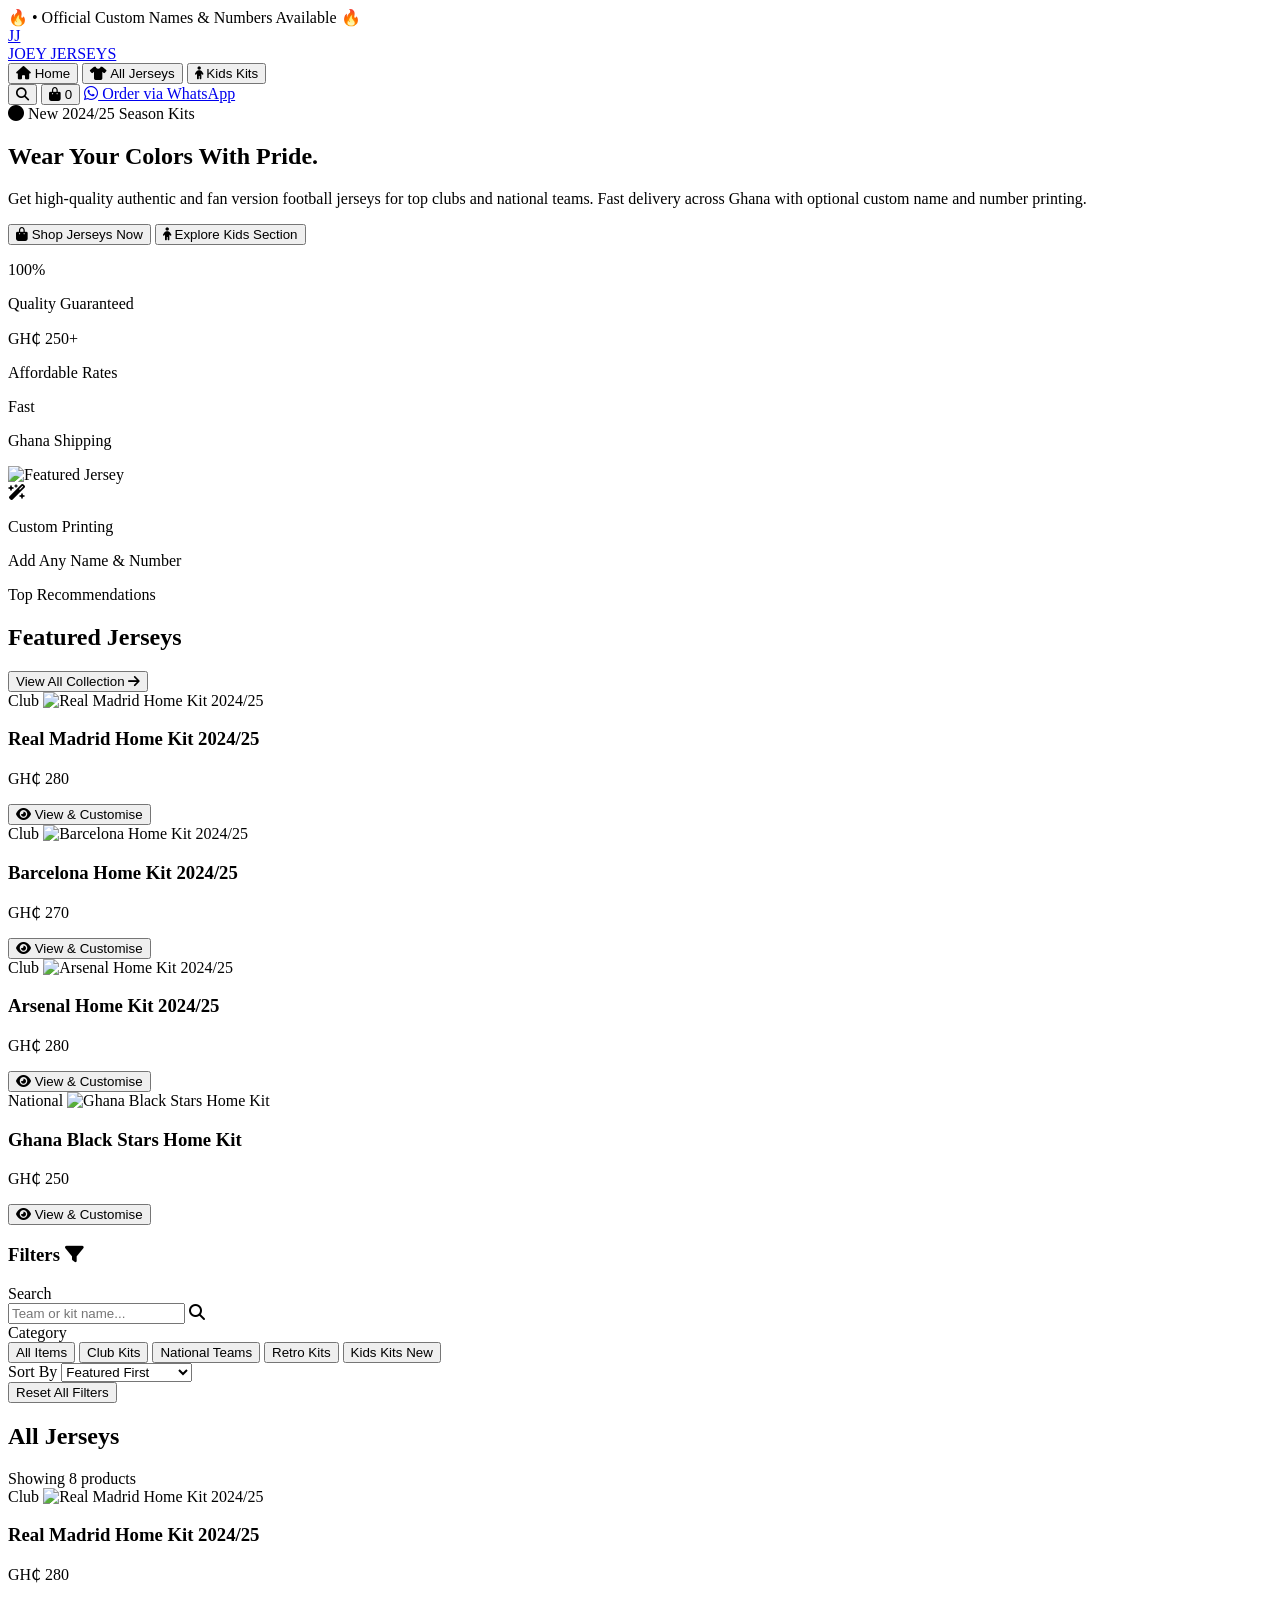
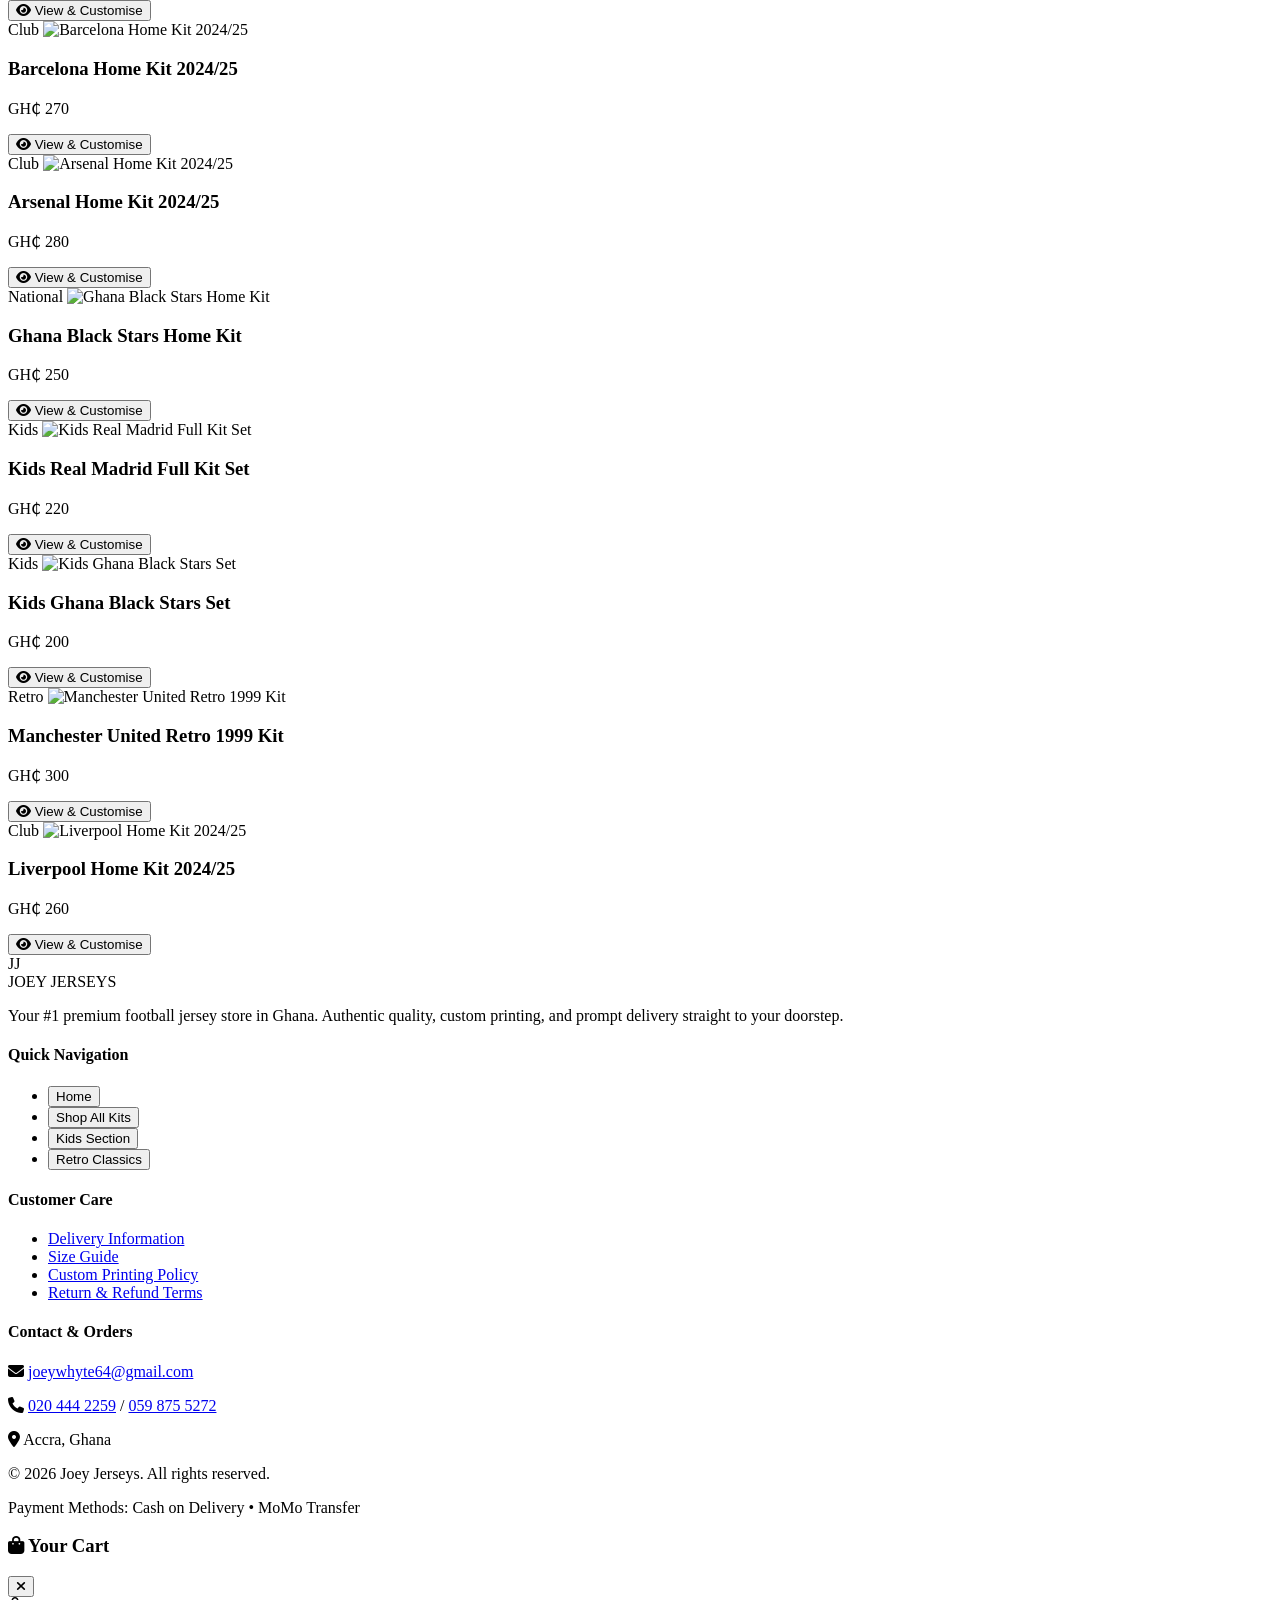
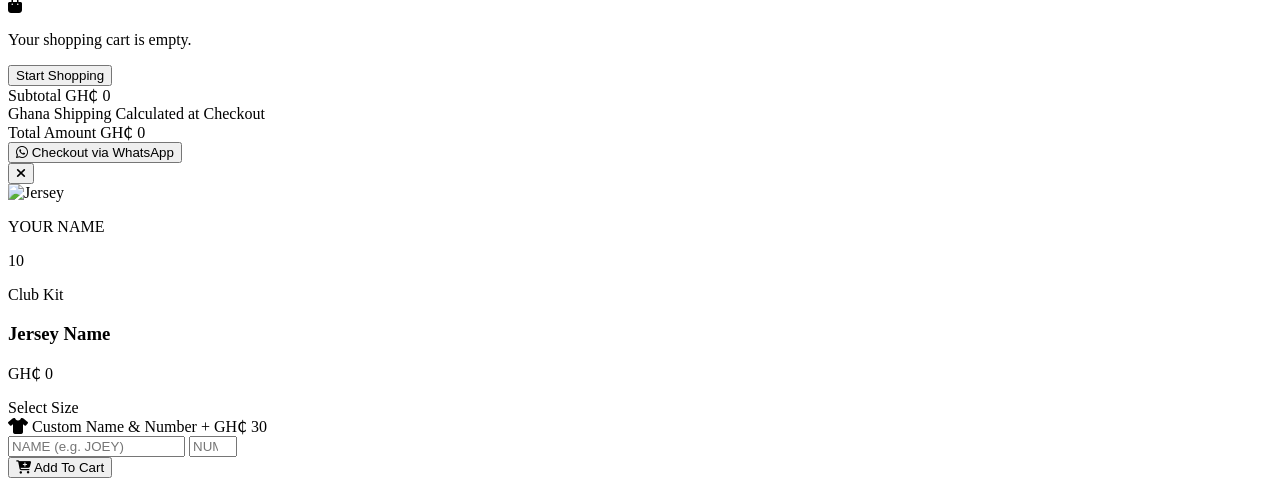
==== index.html @ f0164b30 "unfinished work" ====
<!DOCTYPE html>
<html lang="en">
<head>
  <meta charset="UTF-8">
  <meta name="viewport" content="width=device-width, initial-scale=1.0">
  <title>Joey Jerseys - Premium Football Kits</title>
  
  <!-- Tailwind CSS CDN -->
  <script src="https://cdn.tailwindcss.com"></script>
  
  <!-- Font Awesome Icons -->
  <link rel="stylesheet" href="https://cdnjs.cloudflare.com/ajax/libs/font-awesome/6.4.0/css/all.min.css">
  
  <!-- Custom CSS Link -->
  <link rel="stylesheet" href="style.css">
</head>
<body class="bg-slate-950 text-slate-100 flex flex-col min-h-screen">

  <!-- TOP ANNOUNCEMENT BAR -->
  <div class="bg-gradient-to-r from-red-6-00 via-red-500 to-red-600 text-white text-xs font-bold py-2 px-4 text-center tracking-wider uppercase">
    🔥 • Official Custom Names & Numbers Available 🔥
  </div>

  <!-- NAVIGATION HEADER -->
  <header class="sticky top-0 z-40 bg-slate-900/90 backdrop-blur-md border-b border-slate-800">
    <div class="max-w-7xl mx-auto px-4 sm:px-6 lg:px-8">
      <div class="flex items-center justify-between h-16">
        
        <!-- Logo -->
        <a href="#" onclick="showPage('home')" class="flex items-center gap-2 group">
          <div class="w-10 h-10 bg-gradient-to-tr from-red-600 to-amber-500 rounded-xl flex items-center justify-center font-black text-xl text-white shadow-lg shadow-red-600/30 group-hover:scale-105 transition-transform">
            JJ
          </div>
          <span class="font-black text-xl tracking-tight text-white group-hover:text-red-500 transition-colors">
            JOEY <span class="text-red-500">JERSEYS</span>
          </span>
        </a>

        <!-- Desktop Nav Links -->
        <nav class="hidden md:flex items-center space-x-8 text-sm font-semibold">
          <button onclick="showPage('home')" id="nav-home" class="nav-btn text-white hover:text-red-500 transition-colors flex items-center gap-1.5 py-1 border-b-2 border-red-500">
            <i class="fa-solid fa-house text-xs"></i> Home
          </button>
          <button onclick="showPage('shop')" id="nav-shop" class="nav-btn text-slate-300 hover:text-red-500 transition-colors flex items-center gap-1.5 py-1 border-b-2 border-transparent">
            <i class="fa-solid fa-shirt text-xs"></i> All Jerseys
          </button>
          <button onclick="showPage('shop', 'Kids')" id="nav-kids" class="nav-btn text-slate-300 hover:text-red-500 transition-colors flex items-center gap-1.5 py-1 border-b-2 border-transparent">
            <i class="fa-solid fa-child text-xs"></i> Kids Kits
          </button>
        </nav>

        <!-- Right Header Actions -->
        <div class="flex items-center space-x-4">
          <!-- Search Button -->
          <button onclick="showPage('shop'); document.getElementById('search-input')?.focus()" class="p-2 text-slate-300 hover:text-white rounded-full hover:bg-slate-800 transition-colors">
            <i class="fa-solid fa-magnifying-glass text-lg"></i>
          </button>

          <!-- Cart Drawer Toggle -->
          <button onclick="toggleCartDrawer()" class="relative p-2 text-slate-300 hover:text-white rounded-full hover:bg-slate-800 transition-colors">
            <i class="fa-solid fa-bag-shopping text-xl"></i>
            <span id="cart-badge" class="absolute -top-1 -right-1 bg-red-600 text-white text-xs font-bold w-5 h-5 rounded-full flex items-center justify-center scale-0 transition-transform">0</span>
          </button>

          <!-- Contact Direct Link -->
          <a href="https://wa.me/233204442259" target="_blank" class="hidden sm:flex items-center gap-2 bg-emerald-600 hover:bg-emerald-500 text-white text-xs font-bold px-3 py-2 rounded-lg transition-all shadow-md shadow-emerald-900/30">
            <i class="fa-brands fa-whatsapp text-sm"></i> Order via WhatsApp
          </a>
        </div>

      </div>
    </div>
  </header>

  <!-- MAIN CONTENT AREA CONTAINER -->
  <main class="flex-grow">
    
    <!-- PAGE: HOME VIEW -->
    <div id="page-home" class="page-view space-y-0">
      
      <!-- HERO SECTION (Light Background) -->
      <section class="bg-gradient-to-b from-slate-50 via-slate-100 to-slate-200 text-slate-900 py-16 md:py-24 relative overflow-hidden border-b border-slate-300">
        <div class="max-w-7xl mx-auto px-4 sm:px-6 lg:px-8 relative z-10">
          <div class="grid grid-cols-1 lg:grid-cols-12 gap-12 items-center">
            
            <div class="lg:col-span-7 space-y-6 text-center lg:text-left">
              <div class="inline-flex items-center gap-2 px-3 py-1.5 bg-red-100 border border-red-200 text-red-700 text-xs font-bold rounded-full uppercase tracking-wider">
                <i class="fa-solid fa-circle text-[8px] animate-ping"></i> New 2024/25 Season Kits
              </div>
              <h1 class="text-4xl sm:text-5xl lg:text-6xl font-black text-slate-900 leading-tight uppercase tracking-tight">
                Wear Your <span class="text-transparent bg-clip-text bg-gradient-to-r from-red-600 via-rose-600 to-amber-600">Colors</span> With Pride.
              </h1>
              <p class="text-slate-600 text-base sm:text-lg max-w-2xl mx-auto lg:mx-0 leading-relaxed font-medium">
                Get high-quality authentic and fan version football jerseys for top clubs and national teams. Fast delivery across Ghana with optional custom name and number printing.
              </p>
              
              <div class="flex flex-col sm:flex-row items-center justify-center lg:justify-start gap-4 pt-2">
                <button onclick="showPage('shop')" class="w-full sm:w-auto px-8 py-4 bg-gradient-to-r from-red-600 to-red-700 hover:from-red-500 hover:to-red-600 text-white font-black rounded-xl shadow-lg shadow-red-600/30 flex items-center justify-center gap-3 transition-all hover:-translate-y-0.5 uppercase tracking-wider text-sm">
                  <i class="fa-solid fa-bag-shopping"></i> Shop Jerseys Now
                </button>
                <button onclick="showPage('shop', 'Kids')" class="w-full sm:w-auto px-8 py-4 bg-white hover:bg-slate-50 text-slate-800 border-2 border-slate-300 font-bold rounded-xl shadow-sm flex items-center justify-center gap-3 transition-all hover:border-slate-400 text-sm">
                  <i class="fa-solid fa-child text-red-600"></i> Explore Kids Section
                </button>
              </div>

              <!-- Trust Badges -->
              <div class="grid grid-cols-3 gap-4 pt-6 border-t border-slate-200 max-w-md mx-auto lg:mx-0 text-center">
                <div>
                  <p class="text-xl font-black text-slate-900">100%</p>
                  <p class="text-xs text-slate-500 font-medium">Quality Guaranteed</p>
                </div>
                <div class="border-x border-slate-200">
                  <p class="text-xl font-black text-slate-900">GH₵ 250+</p>
                  <p class="text-xs text-slate-500 font-medium">Affordable Rates</p>
                </div>
                <div>
                  <p class="text-xl font-black text-slate-900">Fast</p>
                  <p class="text-xs text-slate-500 font-medium">Ghana Shipping</p>
                </div>
              </div>
            </div>

            <!-- Hero Image Showcase -->
            <div class="lg:col-span-5 relative flex justify-center">
              <div class="relative w-full max-w-md aspect-square bg-white rounded-3xl p-6 shadow-2xl border border-slate-200 flex items-center justify-center group">
                <img src="https://images.unsplash.com/photo-1508098682722-e99c43a406b2?w=800&auto=format&fit=crop&q=80" alt="Featured Jersey" class="max-h-full object-contain rounded-2xl group-hover:scale-105 transition-transform duration-500">
                <div class="absolute -bottom-4 -left-4 bg-slate-900 text-white p-4 rounded-2xl border border-slate-800 shadow-xl flex items-center gap-3">
                  <div class="w-10 h-10 bg-amber-500/20 text-amber-500 rounded-lg flex items-center justify-center font-bold text-lg">
                    <i class="fa-solid fa-wand-magic-sparkles"></i>
                  </div>
                  <div>
                    <p class="text-xs text-slate-400 font-medium">Custom Printing</p>
                    <p class="text-sm font-bold text-white">Add Any Name & Number</p>
                  </div>
                </div>
              </div>
            </div>

          </div>
        </div>
      </section>

      <!-- FEATURED JERSEYS SECTION (Dark Background) -->
      <section class="bg-slate-950 py-16 relative">
        <div class="max-w-7xl mx-auto px-4 sm:px-6 lg:px-8">
          
          <div class="flex flex-col md:flex-row md:items-end justify-between mb-10 gap-4">
            <div>
              <span class="text-xs font-bold text-red-500 uppercase tracking-widest block mb-1">Top Recommendations</span>
              <h2 class="text-3xl font-black text-white uppercase tracking-tight">Featured Jerseys</h2>
            </div>
            <button onclick="showPage('shop')" class="text-sm font-bold text-red-500 hover:text-red-400 flex items-center gap-2 group">
              View All Collection <i class="fa-solid fa-arrow-right text-xs group-hover:translate-x-1 transition-transform"></i>
            </button>
          </div>

          <!-- Featured Product Grid -->
          <div id="featured-grid" class="grid grid-cols-1 sm:grid-cols-2 lg:grid-cols-4 gap-6">
            <!-- Dynamically populated via JS -->
          </div>

        </div>
      </section>

    </div>

    <!-- PAGE: SHOP CATALOG VIEW -->
    <div id="page-shop" class="page-view hidden py-10 max-w-7xl mx-auto px-4 sm:px-6 lg:px-8">
      
      <div class="flex flex-col lg:flex-row gap-8">
        
        <!-- SIDEBAR FILTERS -->
        <aside class="lg:w-64 space-y-6">
          <div class="bg-slate-900 rounded-2xl p-6 border border-slate-800 space-y-6 sticky top-20">
            <h3 class="font-black text-lg text-white border-b border-slate-800 pb-3 uppercase tracking-wider flex items-center justify-between">
              <span>Filters</span>
              <i class="fa-solid fa-filter text-slate-500 text-sm"></i>
            </h3>

            <!-- Search Input -->
            <div class="space-y-2">
              <label class="text-xs font-bold text-slate-400 uppercase tracking-wider">Search</label>
              <div class="relative">
                <input type="text" id="search-input" oninput="applyFilters()" placeholder="Team or kit name..." class="w-full bg-slate-800 border border-slate-700 text-white rounded-xl py-2 pl-9 pr-3 text-sm focus:outline-none focus:border-red-500">
                <i class="fa-solid fa-magnifying-glass absolute left-3 top-3 text-slate-500 text-xs"></i>
              </div>
            </div>

            <!-- Category Filter -->
            <div class="space-y-2">
              <label class="text-xs font-bold text-slate-400 uppercase tracking-wider">Category</label>
              <div id="category-filters" class="space-y-1">
                <button onclick="setCategoryFilter('all')" class="cat-filter-btn w-full text-left px-3 py-2 rounded-lg text-sm font-semibold transition-colors bg-red-600 text-white" data-cat="all">All Items</button>
                <button onclick="setCategoryFilter('Club')" class="cat-filter-btn w-full text-left px-3 py-2 rounded-lg text-sm font-semibold transition-colors text-slate-400 hover:bg-slate-800 hover:text-white" data-cat="Club">Club Kits</button>
                <button onclick="setCategoryFilter('National')" class="cat-filter-btn w-full text-left px-3 py-2 rounded-lg text-sm font-semibold transition-colors text-slate-400 hover:bg-slate-800 hover:text-white" data-cat="National">National Teams</button>
                <button onclick="setCategoryFilter('Retro')" class="cat-filter-btn w-full text-left px-3 py-2 rounded-lg text-sm font-semibold transition-colors text-slate-400 hover:bg-slate-800 hover:text-white" data-cat="Retro">Retro Kits</button>
                <button onclick="setCategoryFilter('Kids')" class="cat-filter-btn w-full text-left px-3 py-2 rounded-lg text-sm font-semibold transition-colors text-slate-400 hover:bg-slate-800 hover:text-white flex items-center justify-between" data-cat="Kids">
                  <span>Kids Kits</span>
                  <span class="bg-amber-500 text-slate-950 text-[10px] font-black px-2 py-0.5 rounded-full">New</span>
                </button>
              </div>
            </div>

            <!-- Sort By Filter -->
            <div class="space-y-2">
              <label class="text-xs font-bold text-slate-400 uppercase tracking-wider">Sort By</label>
              <select id="sort-select" onchange="applyFilters()" class="w-full bg-slate-800 border border-slate-700 text-white rounded-xl py-2 px-3 text-sm focus:outline-none focus:border-red-500">
                <option value="featured">Featured First</option>
                <option value="price-asc">Price: Low to High</option>
                <option value="price-desc">Price: High to Low</option>
                <option value="name-asc">Alphabetical</option>
              </select>
            </div>

            <!-- Reset Filters -->
            <button onclick="resetFilters()" class="w-full py-2 bg-slate-800 hover:bg-slate-700 text-slate-300 font-bold rounded-xl text-xs transition-colors">
              Reset All Filters
            </button>
          </div>
        </aside>

        <!-- MAIN PRODUCT CATALOG GRID -->
        <div class="flex-grow space-y-6">
          <div class="flex items-center justify-between bg-slate-900 px-6 py-4 rounded-2xl border border-slate-800">
            <h2 id="catalog-title" class="text-xl font-black text-white uppercase tracking-tight">All Jerseys</h2>
            <span id="product-count" class="text-xs font-semibold text-slate-400">Showing 0 products</span>
          </div>

          <div id="catalog-grid" class="grid grid-cols-1 sm:grid-cols-2 lg:grid-cols-3 gap-6">
            <!-- Dynamically populated via JS -->
          </div>
        </div>

      </div>

    </div>

  </main>

  <!-- FOOTER -->
  <footer class="bg-slate-900 border-t border-slate-800 text-slate-400 text-sm mt-16">
    <div class="max-w-7xl mx-auto px-4 sm:px-6 lg:px-8 py-12">
      <div class="grid grid-cols-1 md:grid-cols-4 gap-8">
        
        <div class="space-y-4 md:col-span-1">
          <div class="flex items-center gap-2">
            <div class="w-8 h-8 bg-gradient-to-tr from-red-600 to-amber-500 rounded-lg flex items-center justify-center font-black text-white text-sm">JJ</div>
            <span class="font-black text-lg text-white">JOEY JERSEYS</span>
          </div>
          <p class="text-xs text-slate-400 leading-relaxed">
            Your #1 premium football jersey store in Ghana. Authentic quality, custom printing, and prompt delivery straight to your doorstep.
          </p>
        </div>

        <div>
          <h4 class="text-white font-bold mb-3 uppercase text-xs tracking-wider">Quick Navigation</h4>
          <ul class="space-y-2 text-xs">
            <li><button onclick="showPage('home')" class="hover:text-red-500 transition-colors">Home</button></li>
            <li><button onclick="showPage('shop')" class="hover:text-red-500 transition-colors">Shop All Kits</button></li>
            <li><button onclick="showPage('shop', 'Kids')" class="hover:text-red-500 transition-colors">Kids Section</button></li>
            <li><button onclick="showPage('shop', 'Retro')" class="hover:text-red-500 transition-colors">Retro Classics</button></li>
          </ul>
        </div>

        <div>
          <h4 class="text-white font-bold mb-3 uppercase text-xs tracking-wider">Customer Care</h4>
          <ul class="space-y-2 text-xs">
            <li><a href="#" class="hover:text-red-500 transition-colors">Delivery Information</a></li>
            <li><a href="#" class="hover:text-red-500 transition-colors">Size Guide</a></li>
            <li><a href="#" class="hover:text-red-500 transition-colors">Custom Printing Policy</a></li>
            <li><a href="#" class="hover:text-red-500 transition-colors">Return & Refund Terms</a></li>
          </ul>
        </div>

        <div class="space-y-3">
          <h4 class="text-white font-bold mb-3 uppercase text-xs tracking-wider">Contact & Orders</h4>
          <div class="space-y-2 text-xs">
            <p class="flex items-center gap-2">
              <i class="fa-solid fa-envelope text-red-500 w-4"></i>
              <a href="mailto:joeywhyte64@gmail.com" class="hover:text-white transition-colors">joeywhyte64@gmail.com</a>
            </p>
            <p class="flex items-start gap-2">
              <i class="fa-solid fa-phone text-red-500 w-4 mt-0.5"></i>
              <span>
                <a href="tel:0204442259" class="hover:text-white transition-colors">020 444 2259</a> / 
                <a href="tel:0598755272" class="hover:text-white transition-colors">059 875 5272</a>
              </span>
            </p>
            <p class="flex items-center gap-2">
              <i class="fa-solid fa-location-dot text-red-500 w-4"></i>
              <span>Accra, Ghana</span>
            </p>
          </div>
        </div>

      </div>

      <div class="border-t border-slate-800 mt-12 pt-6 flex flex-col sm:flex-row justify-between items-center text-xs text-slate-500 gap-4">
        <p>&copy; 2026 Joey Jerseys. All rights reserved.</p>
        <p class="flex items-center gap-4">
          <span>Payment Methods: Cash on Delivery • MoMo Transfer</span>
        </p>
      </div>
    </div>
  </footer>

  <!-- CART DRAWER MODAL -->
  <div id="cart-modal" class="fixed inset-0 z-50 overflow-hidden hidden">
    <div onclick="toggleCartDrawer()" class="absolute inset-0 bg-slate-950/80 backdrop-blur-sm"></div>
    <div class="absolute inset-y-0 right-0 max-w-full flex pl-10">
      <div class="w-screen max-w-md bg-slate-900 border-l border-slate-800 text-slate-100 flex flex-col shadow-2xl">
        
        <!-- Drawer Header -->
        <div class="p-6 border-b border-slate-800 flex items-center justify-between">
          <h3 class="text-lg font-black uppercase tracking-wider flex items-center gap-2">
            <i class="fa-solid fa-bag-shopping text-red-500"></i> Your Cart
          </h3>
          <button onclick="toggleCartDrawer()" class="p-2 text-slate-400 hover:text-white rounded-lg hover:bg-slate-800">
            <i class="fa-solid fa-xmark text-lg"></i>
          </button>
        </div>

        <!-- Drawer Items Body -->
        <div id="cart-items-container" class="flex-grow overflow-y-auto p-6 space-y-4">
          <!-- Cart Items Dynamically Populated -->
        </div>

        <!-- Drawer Footer -->
        <div class="p-6 border-t border-slate-800 bg-slate-950 space-y-4">
          <div class="space-y-1.5 text-sm">
            <div class="flex justify-between text-slate-400">
              <span>Subtotal</span>
              <span id="cart-subtotal" class="font-bold text-white">GH₵ 0</span>
            </div>
            <div class="flex justify-between text-slate-400">
              <span>Ghana Shipping</span>
              <span class="text-emerald-400 font-bold">Calculated at Checkout</span>
            </div>
            <div class="flex justify-between text-base font-black text-white border-t border-slate-800 pt-2">
              <span>Total Amount</span>
              <span id="cart-total" class="text-red-500">GH₵ 0</span>
            </div>
          </div>

          <button onclick="checkoutWhatsApp()" class="w-full py-4 bg-emerald-600 hover:bg-emerald-500 text-white font-black rounded-xl shadow-lg shadow-emerald-900/30 flex items-center justify-center gap-2 uppercase tracking-wider text-sm transition-all">
            <i class="fa-brands fa-whatsapp text-lg"></i> Checkout via WhatsApp
          </button>
        </div>

      </div>
    </div>
  </div>

  <!-- PRODUCT DETAIL & CUSTOMIZATION MODAL -->
  <div id="product-modal" class="fixed inset-0 z-50 overflow-y-auto hidden">
    <div onclick="closeProductModal()" class="fixed inset-0 bg-slate-950/80 backdrop-blur-sm"></div>
    
    <div class="relative min-h-screen flex items-center justify-center p-4">
      <div class="relative w-full max-w-3xl bg-slate-900 border border-slate-800 rounded-3xl overflow-hidden shadow-2xl text-slate-100 my-8">
        
        <button onclick="closeProductModal()" class="absolute top-4 right-4 z-10 w-10 h-10 bg-slate-800/80 hover:bg-slate-700 text-white rounded-full flex items-center justify-center backdrop-blur-sm transition-colors">
          <i class="fa-solid fa-xmark"></i>
        </button>

        <div class="grid grid-cols-1 md:grid-cols-2">
          
          <!-- Product Preview with Custom Name Overlay -->
          <div class="bg-slate-950 p-6 flex flex-col items-center justify-center relative min-h-[320px]">
            <img id="modal-img" src="" alt="Jersey" class="max-h-64 object-contain">
            
            <!-- Dynamic Custom Print Preview Box -->
            <div id="modal-print-preview" class="hidden absolute bottom-6 bg-slate-900/90 border border-amber-500/50 px-4 py-2 rounded-xl text-center shadow-lg backdrop-blur-md">
              <p id="modal-preview-name" class="font-black text-amber-400 uppercase tracking-widest text-sm">YOUR NAME</p>
              <p id="modal-preview-number" class="font-black text-white text-2xl leading-none">10</p>
            </div>
          </div>

          <!-- Customization & Purchase Controls -->
          <div class="p-6 md:p-8 space-y-6 flex flex-col justify-between">
            <div>
              <span id="modal-category" class="text-xs font-bold text-red-500 uppercase tracking-widest">Club Kit</span>
              <h3 id="modal-title" class="text-2xl font-black text-white uppercase tracking-tight mt-1">Jersey Name</h3>
              <p id="modal-price" class="text-xl font-bold text-amber-400 mt-2">GH₵ 0</p>
            </div>

            <div class="space-y-4">
              <!-- Size Selection -->
              <div class="space-y-2">
                <label class="text-xs font-bold text-slate-400 uppercase tracking-wider">Select Size</label>
                <div id="modal-sizes" class="flex flex-wrap gap-2">
                  <!-- Sizes Populated via JS -->
                </div>
              </div>

              <!-- Custom Printing Options -->
              <div class="bg-slate-800/60 p-4 rounded-2xl border border-slate-700 space-y-3">
                <div class="flex items-center justify-between">
                  <label class="text-xs font-bold text-amber-400 uppercase tracking-wider flex items-center gap-1.5">
                    <i class="fa-solid fa-shirt"></i> Custom Name & Number
                  </label>
                  <span class="text-[10px] font-bold bg-amber-500/20 text-amber-400 px-2 py-0.5 rounded-full">+ GH₵ 30</span>
                </div>

                <div class="grid grid-cols-3 gap-2">
                  <input type="text" id="custom-name" oninput="updatePrintPreview()" placeholder="NAME (e.g. JOEY)" class="col-span-2 bg-slate-900 border border-slate-700 text-white text-xs rounded-xl px-3 py-2 uppercase focus:outline-none focus:border-amber-500">
                  <input type="number" id="custom-number" oninput="updatePrintPreview()" placeholder="NUM" min="1" max="99" class="bg-slate-900 border border-slate-700 text-white text-xs rounded-xl px-3 py-2 focus:outline-none focus:border-amber-500">
                </div>
              </div>
            </div>

            <!-- Add To Cart CTA -->
            <button onclick="addModalItemToCart()" class="w-full py-4 bg-gradient-to-r from-red-600 to-red-700 hover:from-red-500 hover:to-red-600 text-white font-black rounded-xl shadow-lg shadow-red-600/30 uppercase tracking-wider text-sm transition-all flex items-center justify-center gap-2">
              <i class="fa-solid fa-cart-plus"></i> Add To Cart
            </button>
          </div>

        </div>

      </div>
    </div>
  </div>

  <!-- Custom JavaScript Link -->
  <script src="script.js"></script>
</body>
</html>
---- style.css ----
/* Custom Scrollbars */
::-webkit-scrollbar {
  width: 8px;
}
::-webkit-scrollbar-track {
  background: #090d16;
}
::-webkit-scrollbar-thumb {
  background: #1e293b;
  border-radius: 4px;
}
::-webkit-scrollbar-thumb:hover {
  background: #334155;
}

/* Custom Smooth Page Transition Animations */
.page-view {
  animation: fadeIn 0.25s ease-in-out;
}

@keyframes fadeIn {
  from {
    opacity: 0;
    transform: translateY(6px);
  }
  to {
    opacity: 1;
    transform: translateY(0);
  }
}
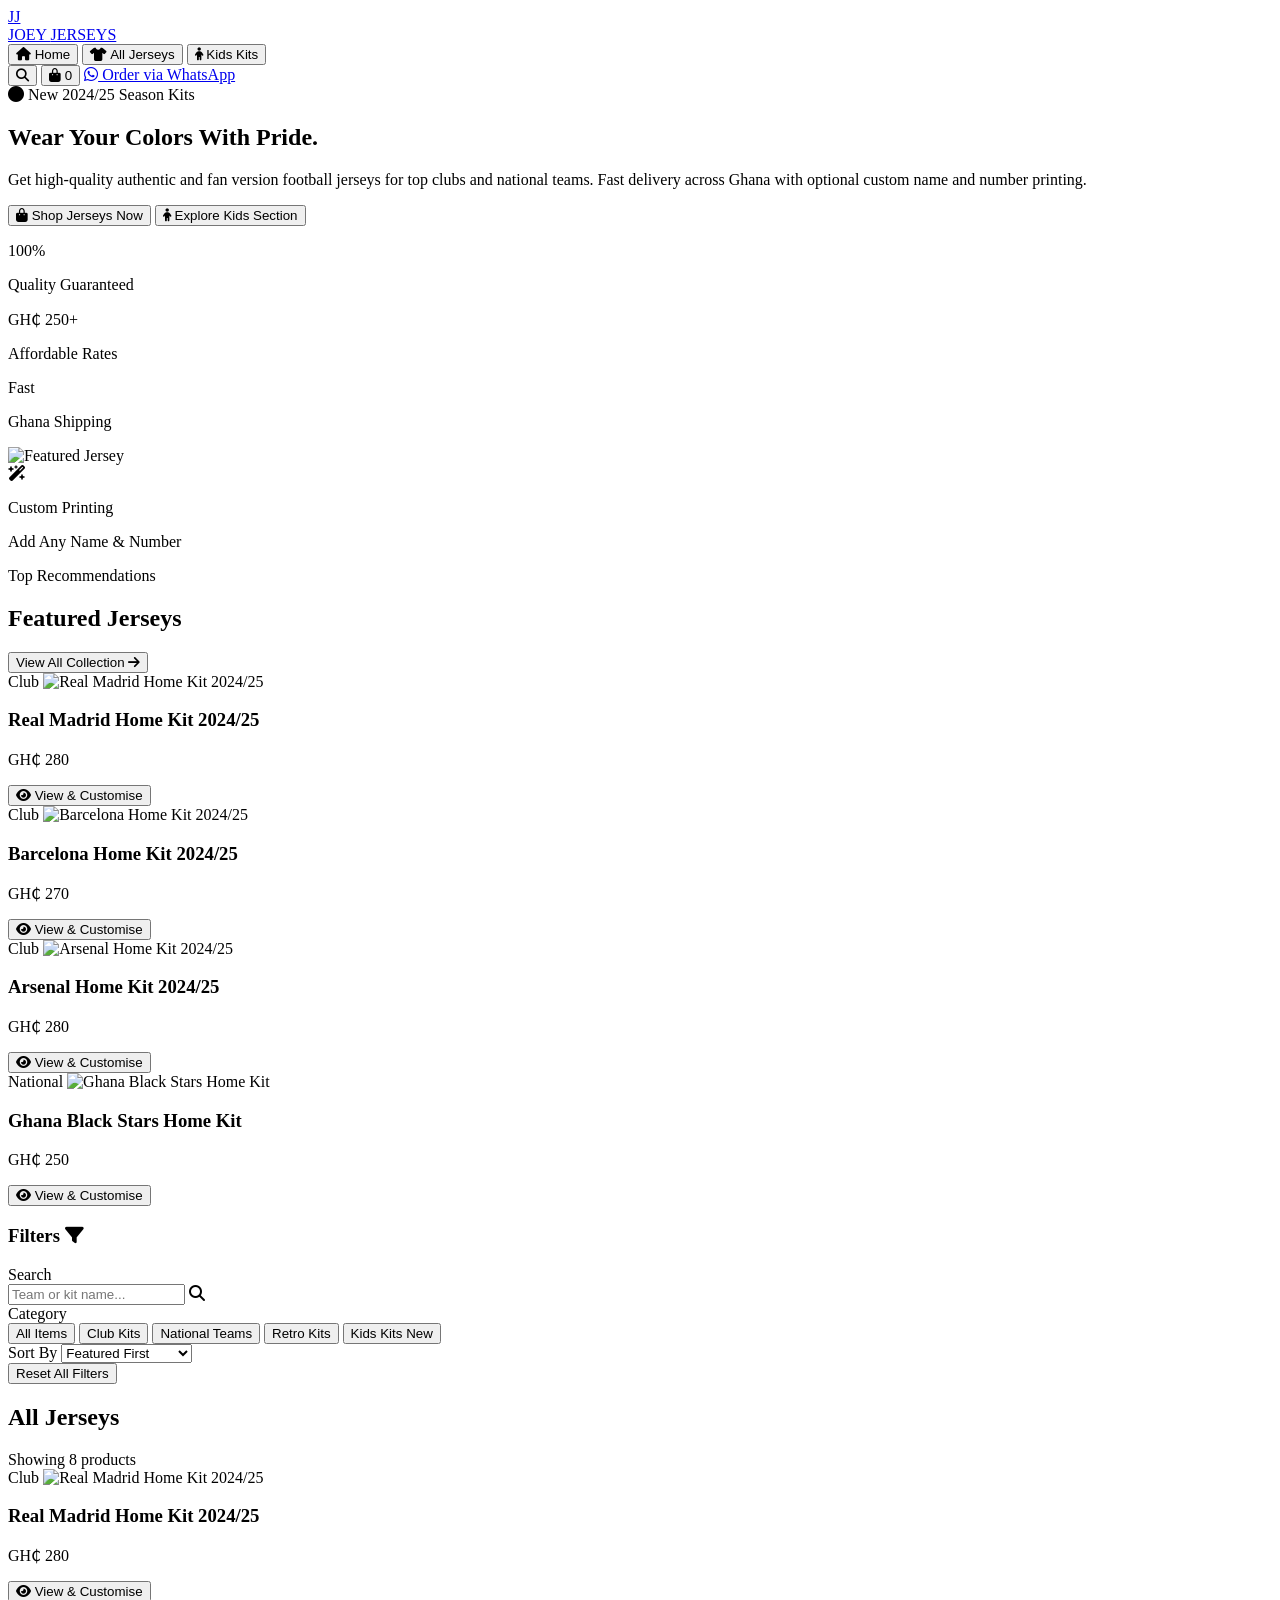
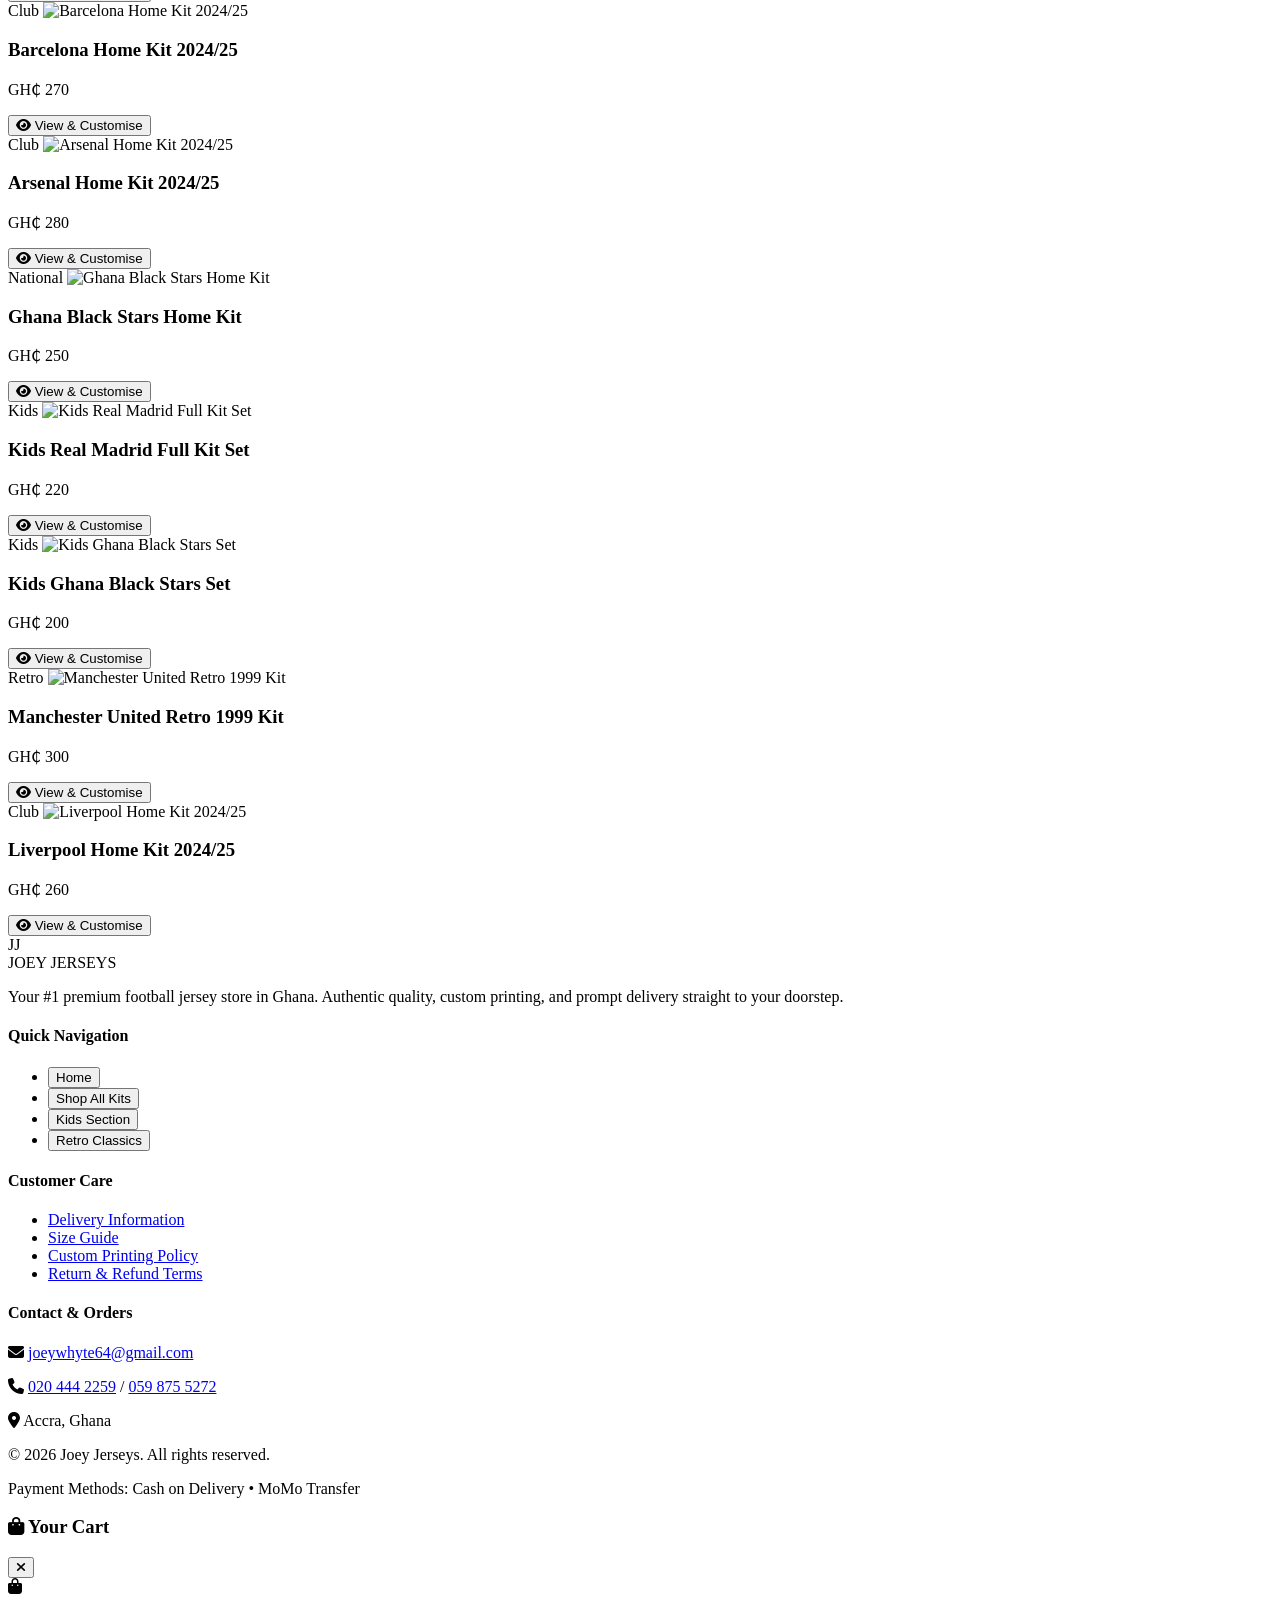
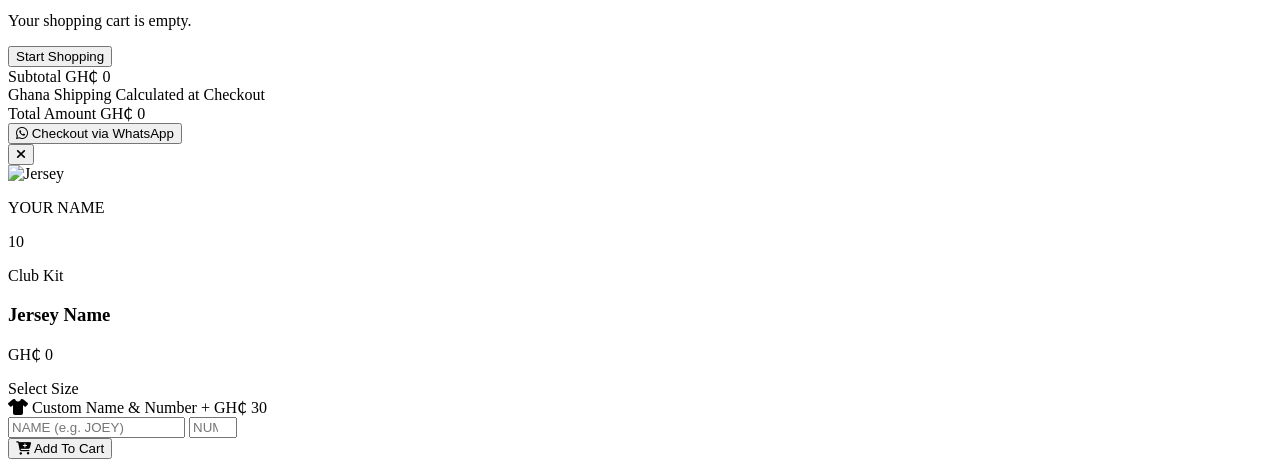
==== commit b688cbae: "admin portal update" ====
--- a/index.html
+++ b/index.html
@@ -16,10 +16,6 @@
 </head>
 <body class="bg-slate-950 text-slate-100 flex flex-col min-h-screen">
 
-  <!-- TOP ANNOUNCEMENT BAR -->
-  <div class="bg-gradient-to-r from-red-6-00 via-red-500 to-red-600 text-white text-xs font-bold py-2 px-4 text-center tracking-wider uppercase">
-    🔥 • Official Custom Names & Numbers Available 🔥
-  </div>
 
   <!-- NAVIGATION HEADER -->
   <header class="sticky top-0 z-40 bg-slate-900/90 backdrop-blur-md border-b border-slate-800">
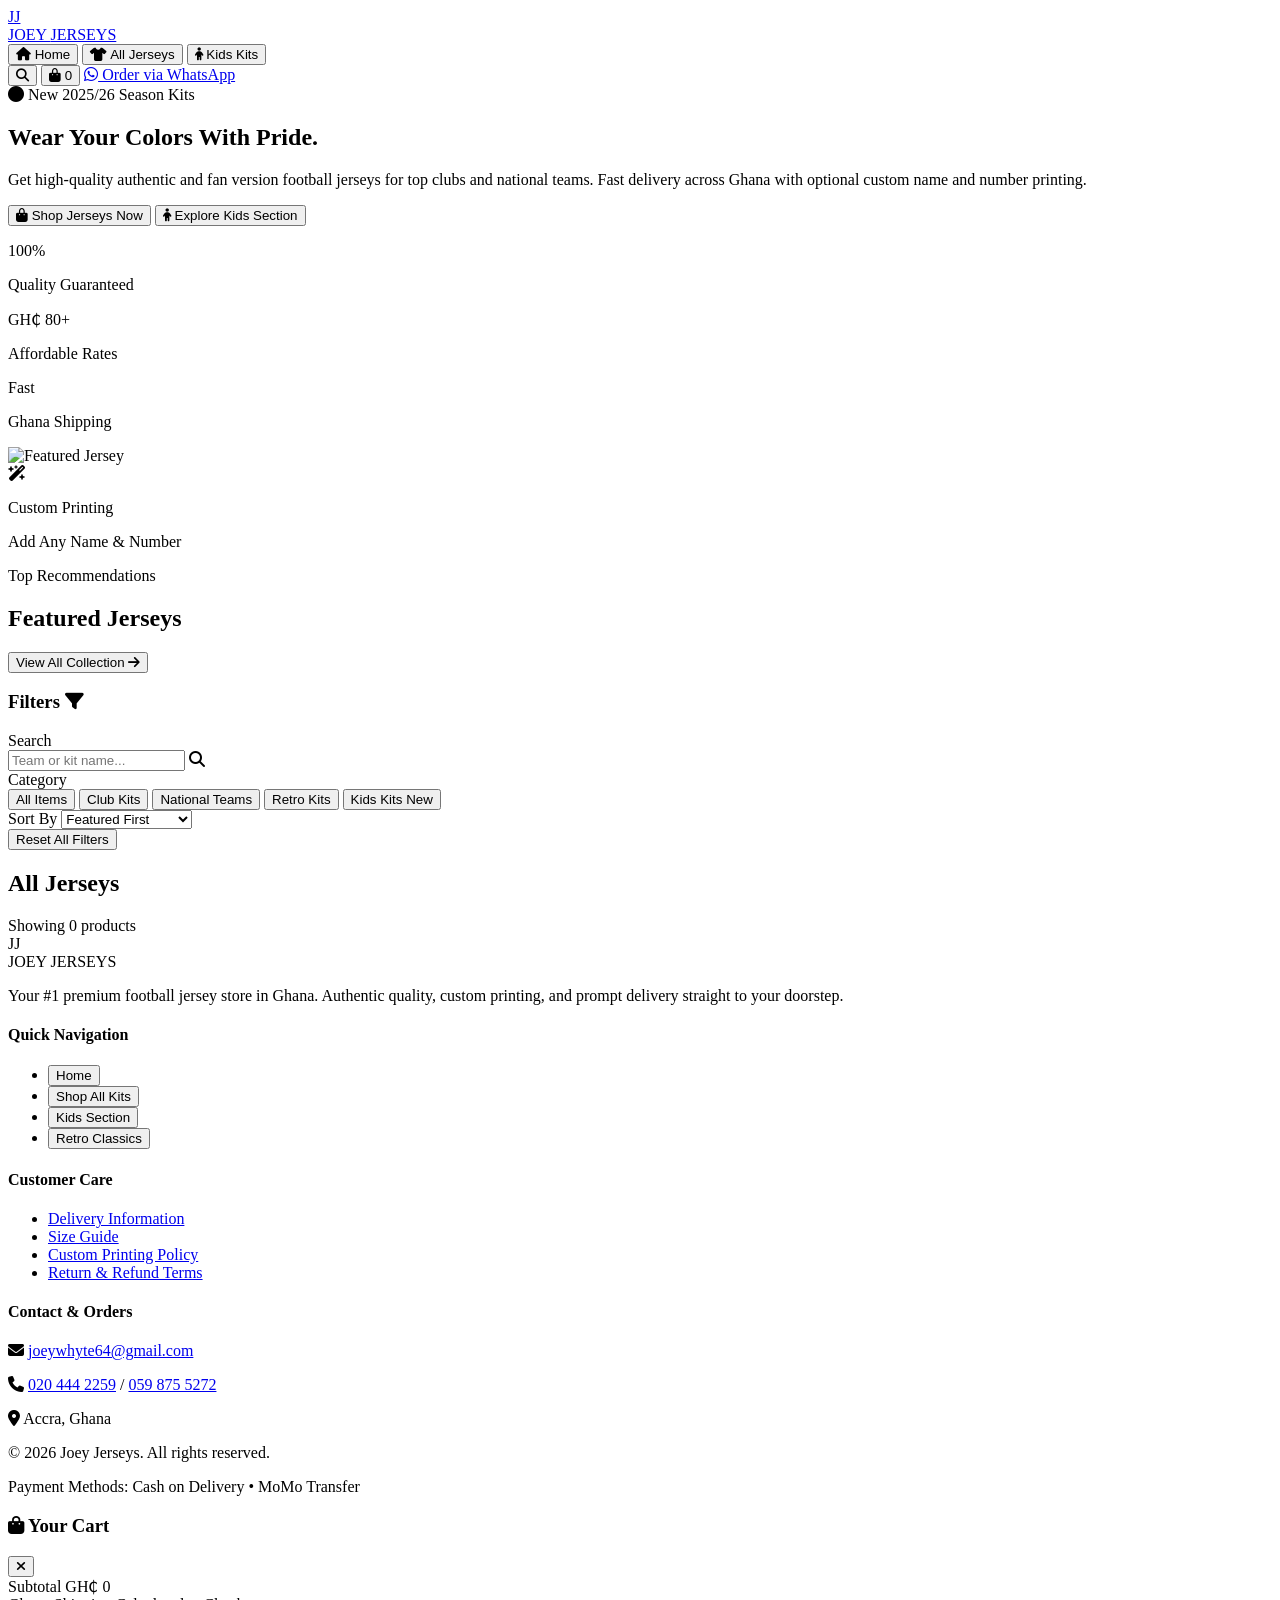
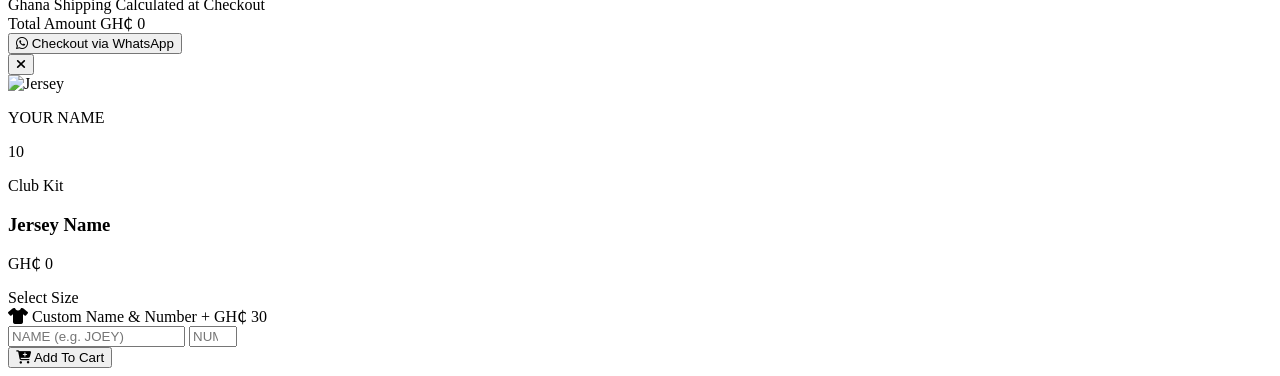
==== commit 7d7a910a: "Updated store logic with Supabase integration" ====
--- a/index.html
+++ b/index.html
@@ -13,6 +13,16 @@
   
   <!-- Custom CSS Link -->
   <link rel="stylesheet" href="style.css">
+
+   <meta http-equiv="Content-Security-Policy" content="
+  default-src 'self';
+  script-src 'self' 'unsafe-inline' https://js.paystack.co https://cdn.tailwindcss.com https://cdnjs.cloudflare.com;
+  style-src 'self' 'unsafe-inline' https://cdnjs.cloudflare.com https://fonts.googleapis.com;
+  font-src 'self' https://cdnjs.cloudflare.com https://fonts.gstatic.com;
+  img-src 'self' data: https:;
+  connect-src 'self' https://api.paystack.co;
+">
+
 </head>
 <body class="bg-slate-950 text-slate-100 flex flex-col min-h-screen">
 
@@ -81,7 +91,7 @@
             
             <div class="lg:col-span-7 space-y-6 text-center lg:text-left">
               <div class="inline-flex items-center gap-2 px-3 py-1.5 bg-red-100 border border-red-200 text-red-700 text-xs font-bold rounded-full uppercase tracking-wider">
-                <i class="fa-solid fa-circle text-[8px] animate-ping"></i> New 2024/25 Season Kits
+                <i class="fa-solid fa-circle text-[8px] animate-ping"></i> New 2025/26 Season Kits
               </div>
               <h1 class="text-4xl sm:text-5xl lg:text-6xl font-black text-slate-900 leading-tight uppercase tracking-tight">
                 Wear Your <span class="text-transparent bg-clip-text bg-gradient-to-r from-red-600 via-rose-600 to-amber-600">Colors</span> With Pride.
@@ -106,7 +116,7 @@
                   <p class="text-xs text-slate-500 font-medium">Quality Guaranteed</p>
                 </div>
                 <div class="border-x border-slate-200">
-                  <p class="text-xl font-black text-slate-900">GH₵ 250+</p>
+                  <p class="text-xl font-black text-slate-900">GH₵ 80+</p>
                   <p class="text-xs text-slate-500 font-medium">Affordable Rates</p>
                 </div>
                 <div>
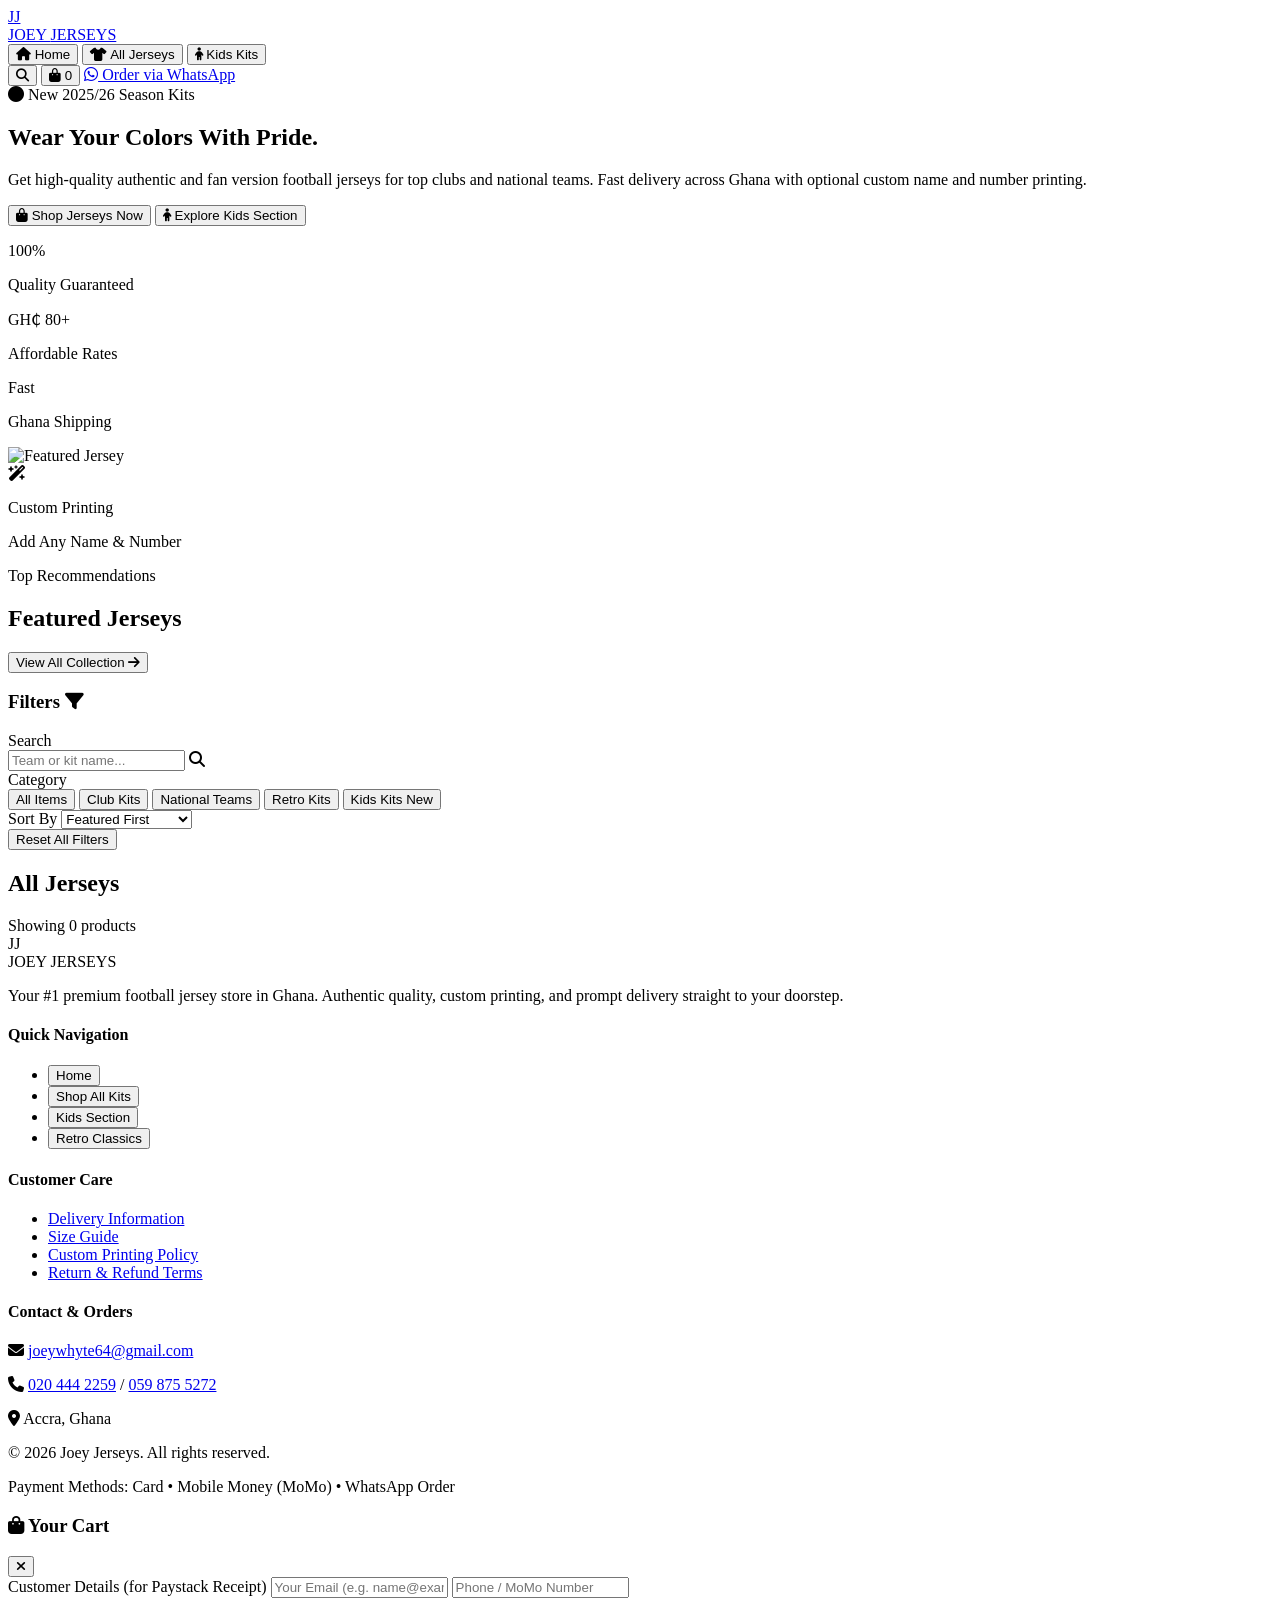
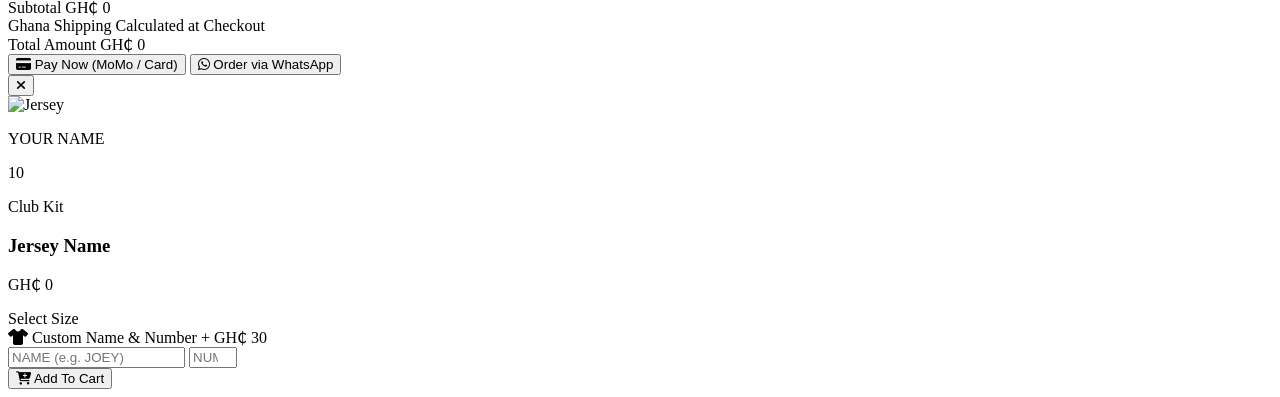
==== commit 0325a0dc: "buttons and supabase update" ====
--- a/index.html
+++ b/index.html
@@ -3,29 +3,23 @@
 <head>
   <meta charset="UTF-8">
   <meta name="viewport" content="width=device-width, initial-scale=1.0">
-  <title>Joey Jerseys - Premium Football Kits</title>
+  <title>Joey Jerseys - Premium Football Kits</title> 
   
-  <!-- Tailwind CSS CDN -->
   <script src="https://cdn.tailwindcss.com"></script>
-  
-  <!-- Font Awesome Icons -->
   <link rel="stylesheet" href="https://cdnjs.cloudflare.com/ajax/libs/font-awesome/6.4.0/css/all.min.css">
-  
-  <!-- Custom CSS Link -->
   <link rel="stylesheet" href="style.css">
 
-   <meta http-equiv="Content-Security-Policy" content="
+  <meta http-equiv="Content-Security-Policy" content="
   default-src 'self';
-  script-src 'self' 'unsafe-inline' https://js.paystack.co https://cdn.tailwindcss.com https://cdnjs.cloudflare.com;
-  style-src 'self' 'unsafe-inline' https://cdnjs.cloudflare.com https://fonts.googleapis.com;
+  script-src 'self' 'unsafe-inline' https://js.paystack.co https://cdn.tailwindcss.com https://cdnjs.cloudflare.com https://cdn.jsdelivr.net;
+  style-src 'self' 'unsafe-inline' https://cdnjs.cloudflare.com https://fonts.googleapis.com https://paystack.com;
   font-src 'self' https://cdnjs.cloudflare.com https://fonts.gstatic.com;
   img-src 'self' data: https:;
-  connect-src 'self' https://api.paystack.co;
+  frame-src 'self' https://checkout.paystack.com https://js.paystack.co;
+  connect-src 'self' https://api.paystack.co https://lhytegyaeaeksrcdtaos.supabase.co;
 ">
-
 </head>
 <body class="bg-slate-950 text-slate-100 flex flex-col min-h-screen">
-
 
   <!-- NAVIGATION HEADER -->
   <header class="sticky top-0 z-40 bg-slate-900/90 backdrop-blur-md border-b border-slate-800">
@@ -33,7 +27,7 @@
       <div class="flex items-center justify-between h-16">
         
         <!-- Logo -->
-        <a href="#" onclick="showPage('home')" class="flex items-center gap-2 group">
+        <a href="#page-home" onclick="showPage('home')" class="flex items-center gap-2 group">
           <div class="w-10 h-10 bg-gradient-to-tr from-red-600 to-amber-500 rounded-xl flex items-center justify-center font-black text-xl text-white shadow-lg shadow-red-600/30 group-hover:scale-105 transition-transform">
             JJ
           </div>
@@ -57,18 +51,15 @@
 
         <!-- Right Header Actions -->
         <div class="flex items-center space-x-4">
-          <!-- Search Button -->
-          <button onclick="showPage('shop'); document.getElementById('search-input')?.focus()" class="p-2 text-slate-300 hover:text-white rounded-full hover:bg-slate-800 transition-colors">
+          <button onclick="showPage('shop'); setTimeout(() => document.getElementById('search-input')?.focus(), 100)" class="p-2 text-slate-300 hover:text-white rounded-full hover:bg-slate-800 transition-colors">
             <i class="fa-solid fa-magnifying-glass text-lg"></i>
           </button>
 
-          <!-- Cart Drawer Toggle -->
           <button onclick="toggleCartDrawer()" class="relative p-2 text-slate-300 hover:text-white rounded-full hover:bg-slate-800 transition-colors">
             <i class="fa-solid fa-bag-shopping text-xl"></i>
-            <span id="cart-badge" class="absolute -top-1 -right-1 bg-red-600 text-white text-xs font-bold w-5 h-5 rounded-full flex items-center justify-center scale-0 transition-transform">0</span>
-          </button>
-
-          <!-- Contact Direct Link -->
+            <span id="cart-badge" class="absolute -top-1 -right-1 bg-red-600 text-white text-xs font-bold w-5 h-5 rounded-full flex items-center justify-center scale-100 transition-transform">0</span>
+          </button>
+
           <a href="https://wa.me/233204442259" target="_blank" class="hidden sm:flex items-center gap-2 bg-emerald-600 hover:bg-emerald-500 text-white text-xs font-bold px-3 py-2 rounded-lg transition-all shadow-md shadow-emerald-900/30">
             <i class="fa-brands fa-whatsapp text-sm"></i> Order via WhatsApp
           </a>
@@ -84,7 +75,7 @@
     <!-- PAGE: HOME VIEW -->
     <div id="page-home" class="page-view space-y-0">
       
-      <!-- HERO SECTION (Light Background) -->
+      <!-- HERO SECTION -->
       <section class="bg-gradient-to-b from-slate-50 via-slate-100 to-slate-200 text-slate-900 py-16 md:py-24 relative overflow-hidden border-b border-slate-300">
         <div class="max-w-7xl mx-auto px-4 sm:px-6 lg:px-8 relative z-10">
           <div class="grid grid-cols-1 lg:grid-cols-12 gap-12 items-center">
@@ -146,7 +137,7 @@
         </div>
       </section>
 
-      <!-- FEATURED JERSEYS SECTION (Dark Background) -->
+      <!-- FEATURED JERSEYS SECTION -->
       <section class="bg-slate-950 py-16 relative">
         <div class="max-w-7xl mx-auto px-4 sm:px-6 lg:px-8">
           
@@ -160,10 +151,7 @@
             </button>
           </div>
 
-          <!-- Featured Product Grid -->
-          <div id="featured-grid" class="grid grid-cols-1 sm:grid-cols-2 lg:grid-cols-4 gap-6">
-            <!-- Dynamically populated via JS -->
-          </div>
+          <div id="featured-grid" class="grid grid-cols-1 sm:grid-cols-2 lg:grid-cols-4 gap-6"></div>
 
         </div>
       </section>
@@ -183,7 +171,6 @@
               <i class="fa-solid fa-filter text-slate-500 text-sm"></i>
             </h3>
 
-            <!-- Search Input -->
             <div class="space-y-2">
               <label class="text-xs font-bold text-slate-400 uppercase tracking-wider">Search</label>
               <div class="relative">
@@ -192,7 +179,6 @@
               </div>
             </div>
 
-            <!-- Category Filter -->
             <div class="space-y-2">
               <label class="text-xs font-bold text-slate-400 uppercase tracking-wider">Category</label>
               <div id="category-filters" class="space-y-1">
@@ -207,7 +193,6 @@
               </div>
             </div>
 
-            <!-- Sort By Filter -->
             <div class="space-y-2">
               <label class="text-xs font-bold text-slate-400 uppercase tracking-wider">Sort By</label>
               <select id="sort-select" onchange="applyFilters()" class="w-full bg-slate-800 border border-slate-700 text-white rounded-xl py-2 px-3 text-sm focus:outline-none focus:border-red-500">
@@ -218,7 +203,6 @@
               </select>
             </div>
 
-            <!-- Reset Filters -->
             <button onclick="resetFilters()" class="w-full py-2 bg-slate-800 hover:bg-slate-700 text-slate-300 font-bold rounded-xl text-xs transition-colors">
               Reset All Filters
             </button>
@@ -232,9 +216,7 @@
             <span id="product-count" class="text-xs font-semibold text-slate-400">Showing 0 products</span>
           </div>
 
-          <div id="catalog-grid" class="grid grid-cols-1 sm:grid-cols-2 lg:grid-cols-3 gap-6">
-            <!-- Dynamically populated via JS -->
-          </div>
+          <div id="product-grid" class="grid grid-cols-1 sm:grid-cols-2 lg:grid-cols-3 gap-6"></div>
         </div>
 
       </div>
@@ -304,7 +286,7 @@
       <div class="border-t border-slate-800 mt-12 pt-6 flex flex-col sm:flex-row justify-between items-center text-xs text-slate-500 gap-4">
         <p>&copy; 2026 Joey Jerseys. All rights reserved.</p>
         <p class="flex items-center gap-4">
-          <span>Payment Methods: Cash on Delivery • MoMo Transfer</span>
+          <span>Payment Methods: Card • Mobile Money (MoMo) • WhatsApp Order</span>
         </p>
       </div>
     </div>
@@ -316,7 +298,6 @@
     <div class="absolute inset-y-0 right-0 max-w-full flex pl-10">
       <div class="w-screen max-w-md bg-slate-900 border-l border-slate-800 text-slate-100 flex flex-col shadow-2xl">
         
-        <!-- Drawer Header -->
         <div class="p-6 border-b border-slate-800 flex items-center justify-between">
           <h3 class="text-lg font-black uppercase tracking-wider flex items-center gap-2">
             <i class="fa-solid fa-bag-shopping text-red-500"></i> Your Cart
@@ -326,14 +307,18 @@
           </button>
         </div>
 
-        <!-- Drawer Items Body -->
         <div id="cart-items-container" class="flex-grow overflow-y-auto p-6 space-y-4">
-          <!-- Cart Items Dynamically Populated -->
-        </div>
-
-        <!-- Drawer Footer -->
+          <div id="cart-items-list" class="space-y-3"></div>
+        </div>
+
         <div class="p-6 border-t border-slate-800 bg-slate-950 space-y-4">
-          <div class="space-y-1.5 text-sm">
+          <div class="space-y-2">
+            <label class="text-[10px] font-bold text-slate-400 uppercase tracking-wider block">Customer Details (for Paystack Receipt)</label>
+            <input type="email" id="customer-email" placeholder="Your Email (e.g. name@example.com)" class="w-full bg-slate-900 border border-slate-800 text-white rounded-xl px-3 py-2 text-xs focus:outline-none focus:border-red-500">
+            <input type="tel" id="customer-phone" placeholder="Phone / MoMo Number" class="w-full bg-slate-900 border border-slate-800 text-white rounded-xl px-3 py-2 text-xs focus:outline-none focus:border-red-500">
+          </div>
+
+          <div class="space-y-1.5 text-sm pt-2 border-t border-slate-800">
             <div class="flex justify-between text-slate-400">
               <span>Subtotal</span>
               <span id="cart-subtotal" class="font-bold text-white">GH₵ 0</span>
@@ -348,9 +333,15 @@
             </div>
           </div>
 
-          <button onclick="checkoutWhatsApp()" class="w-full py-4 bg-emerald-600 hover:bg-emerald-500 text-white font-black rounded-xl shadow-lg shadow-emerald-900/30 flex items-center justify-center gap-2 uppercase tracking-wider text-sm transition-all">
-            <i class="fa-brands fa-whatsapp text-lg"></i> Checkout via WhatsApp
-          </button>
+          <div class="flex flex-col gap-2 pt-2">
+            <button onclick="payWithPaystack()" class="w-full py-3 bg-emerald-600 hover:bg-emerald-500 text-white font-black rounded-xl shadow-lg shadow-emerald-900/30 flex items-center justify-center gap-2 uppercase tracking-wider text-xs transition-all">
+              <i class="fa-solid fa-credit-card text-base"></i> Pay Now (MoMo / Card)
+            </button>
+            <button onclick="checkoutWhatsApp()" class="w-full py-2.5 bg-slate-800 hover:bg-slate-700 text-slate-300 font-bold rounded-xl flex items-center justify-center gap-2 uppercase tracking-wider text-xs transition-all">
+              <i class="fa-brands fa-whatsapp text-base text-emerald-400"></i> Order via WhatsApp
+            </button>
+          </div>
+
         </div>
 
       </div>
@@ -370,18 +361,15 @@
 
         <div class="grid grid-cols-1 md:grid-cols-2">
           
-          <!-- Product Preview with Custom Name Overlay -->
           <div class="bg-slate-950 p-6 flex flex-col items-center justify-center relative min-h-[320px]">
             <img id="modal-img" src="" alt="Jersey" class="max-h-64 object-contain">
             
-            <!-- Dynamic Custom Print Preview Box -->
             <div id="modal-print-preview" class="hidden absolute bottom-6 bg-slate-900/90 border border-amber-500/50 px-4 py-2 rounded-xl text-center shadow-lg backdrop-blur-md">
               <p id="modal-preview-name" class="font-black text-amber-400 uppercase tracking-widest text-sm">YOUR NAME</p>
               <p id="modal-preview-number" class="font-black text-white text-2xl leading-none">10</p>
             </div>
           </div>
 
-          <!-- Customization & Purchase Controls -->
           <div class="p-6 md:p-8 space-y-6 flex flex-col justify-between">
             <div>
               <span id="modal-category" class="text-xs font-bold text-red-500 uppercase tracking-widest">Club Kit</span>
@@ -390,15 +378,11 @@
             </div>
 
             <div class="space-y-4">
-              <!-- Size Selection -->
               <div class="space-y-2">
                 <label class="text-xs font-bold text-slate-400 uppercase tracking-wider">Select Size</label>
-                <div id="modal-sizes" class="flex flex-wrap gap-2">
-                  <!-- Sizes Populated via JS -->
-                </div>
-              </div>
-
-              <!-- Custom Printing Options -->
+                <div id="modal-sizes" class="flex flex-wrap gap-2"></div>
+              </div>
+
               <div class="bg-slate-800/60 p-4 rounded-2xl border border-slate-700 space-y-3">
                 <div class="flex items-center justify-between">
                   <label class="text-xs font-bold text-amber-400 uppercase tracking-wider flex items-center gap-1.5">
@@ -414,7 +398,6 @@
               </div>
             </div>
 
-            <!-- Add To Cart CTA -->
             <button onclick="addModalItemToCart()" class="w-full py-4 bg-gradient-to-r from-red-600 to-red-700 hover:from-red-500 hover:to-red-600 text-white font-black rounded-xl shadow-lg shadow-red-600/30 uppercase tracking-wider text-sm transition-all flex items-center justify-center gap-2">
               <i class="fa-solid fa-cart-plus"></i> Add To Cart
             </button>
@@ -426,7 +409,8 @@
     </div>
   </div>
 
-  <!-- Custom JavaScript Link -->
+  <script src="https://cdn.jsdelivr.net/npm/@supabase/supabase-js@2"></script>
+  <script src="https://js.paystack.co/v1/inline.js"></script>
   <script src="script.js"></script>
 </body>
 </html>
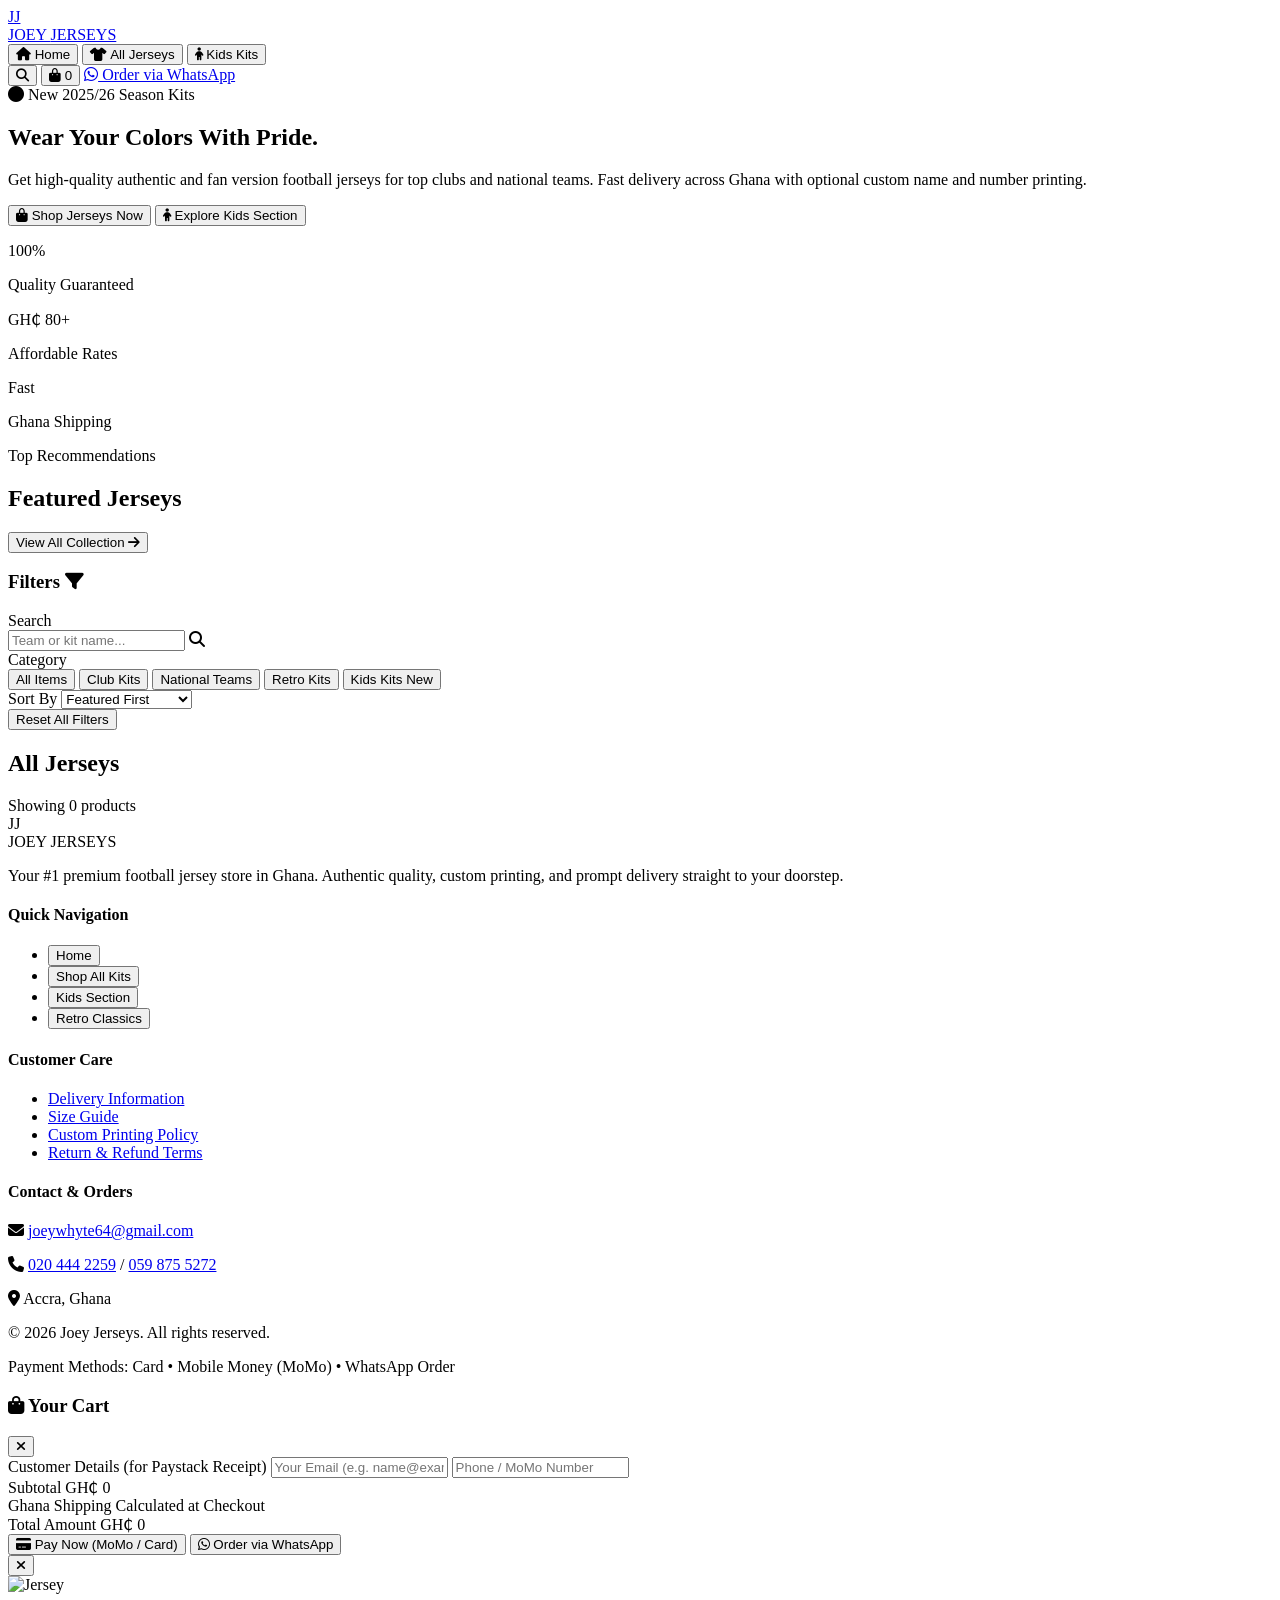
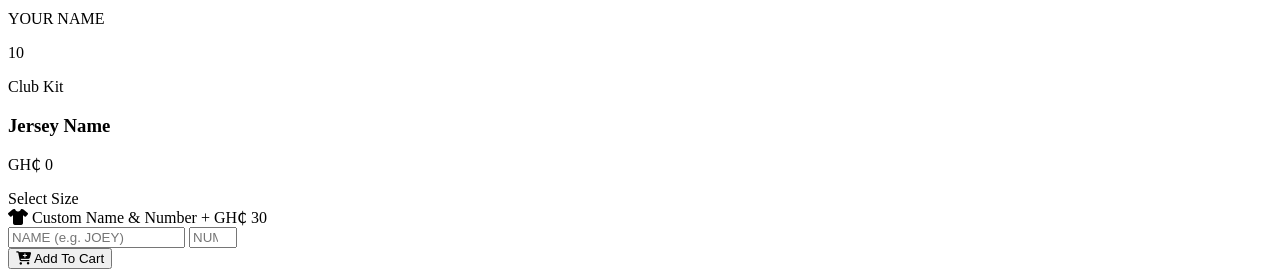
==== commit ce8fc81f: "distracting featured image removal" ====
--- a/index.html
+++ b/index.html
@@ -113,22 +113,6 @@
                 <div>
                   <p class="text-xl font-black text-slate-900">Fast</p>
                   <p class="text-xs text-slate-500 font-medium">Ghana Shipping</p>
-                </div>
-              </div>
-            </div>
-
-            <!-- Hero Image Showcase -->
-            <div class="lg:col-span-5 relative flex justify-center">
-              <div class="relative w-full max-w-md aspect-square bg-white rounded-3xl p-6 shadow-2xl border border-slate-200 flex items-center justify-center group">
-                <img src="https://images.unsplash.com/photo-1508098682722-e99c43a406b2?w=800&auto=format&fit=crop&q=80" alt="Featured Jersey" class="max-h-full object-contain rounded-2xl group-hover:scale-105 transition-transform duration-500">
-                <div class="absolute -bottom-4 -left-4 bg-slate-900 text-white p-4 rounded-2xl border border-slate-800 shadow-xl flex items-center gap-3">
-                  <div class="w-10 h-10 bg-amber-500/20 text-amber-500 rounded-lg flex items-center justify-center font-bold text-lg">
-                    <i class="fa-solid fa-wand-magic-sparkles"></i>
-                  </div>
-                  <div>
-                    <p class="text-xs text-slate-400 font-medium">Custom Printing</p>
-                    <p class="text-sm font-bold text-white">Add Any Name & Number</p>
-                  </div>
                 </div>
               </div>
             </div>
